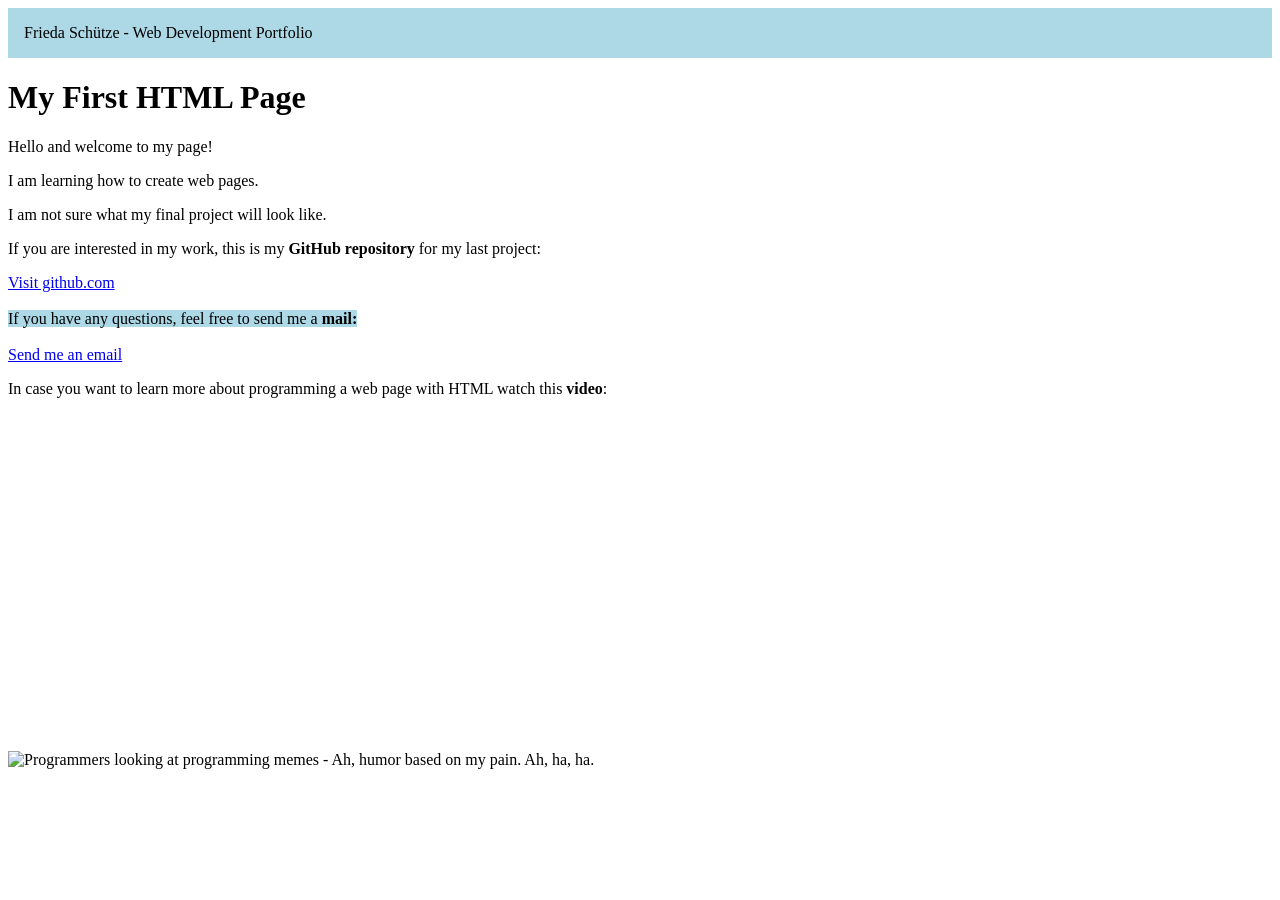
==== index.html @ f197b4f9 "Rename web_development_portfolio.html to index.html" ====
<!DOCTYPE html>
<html lang="en">
<head>
    <meta charset="UTF-8">
    <meta name="viewport" content="width=device-width, initial-scale=1.0">
    <title>my first HTML page</title>
</head>
<body>
    <div style="background:lightblue; padding:1rem;">
        Frieda Schütze - Web Development Portfolio
    </div>

    <h1>My First HTML Page</h1>

    <p class="text" id="greet" >Hello and welcome to my page!</p> 
    <p class="text">I am learning how to create web pages.</p>
    <p class="text">I am not sure what my final project will look like.</p>
    
    <p class="text">If you are interested in my work, this is my <strong>GitHub repository</strong> for my last project:</p>
    <a href="https://github.com/frieda566/plant_watering_system" target="_blank">Visit github.com</a>
    
    <br><br> 

    <span style="background-color:lightblue;color:black;">If you have any questions, feel free to send me a <strong>mail:</strong></span>
    <br><br>
    <a href="mailto: frieda.schuetze@stud.leuphana.de ">Send me an email</a>
    
    <p class="text">In case you want to learn more about programming a web page with HTML watch this <strong>video</strong>:</p>
    <iframe width="560" height="315" src="https://www.youtube.com/embed/-CNdRywgF7M?si=aou0Z1PH-LexmWlB" title="YouTube video player" frameborder="0" allow="accelerometer; autoplay; clipboard-write; encrypted-media; gyroscope; picture-in-picture; web-share" referrerpolicy="strict-origin-when-cross-origin" allowfullscreen></iframe>
    
    <br><br>

    <img width="400" title="web developer meme" src="https://miro.medium.com/v2/resize:fit:1400/format:webp/1*Yb2W5n4-ZyQZ8ggggHGCZA.png" alt="Programmers looking at programming memes - Ah, humor based on my pain. Ah, ha, ha.">
</body>
</html>
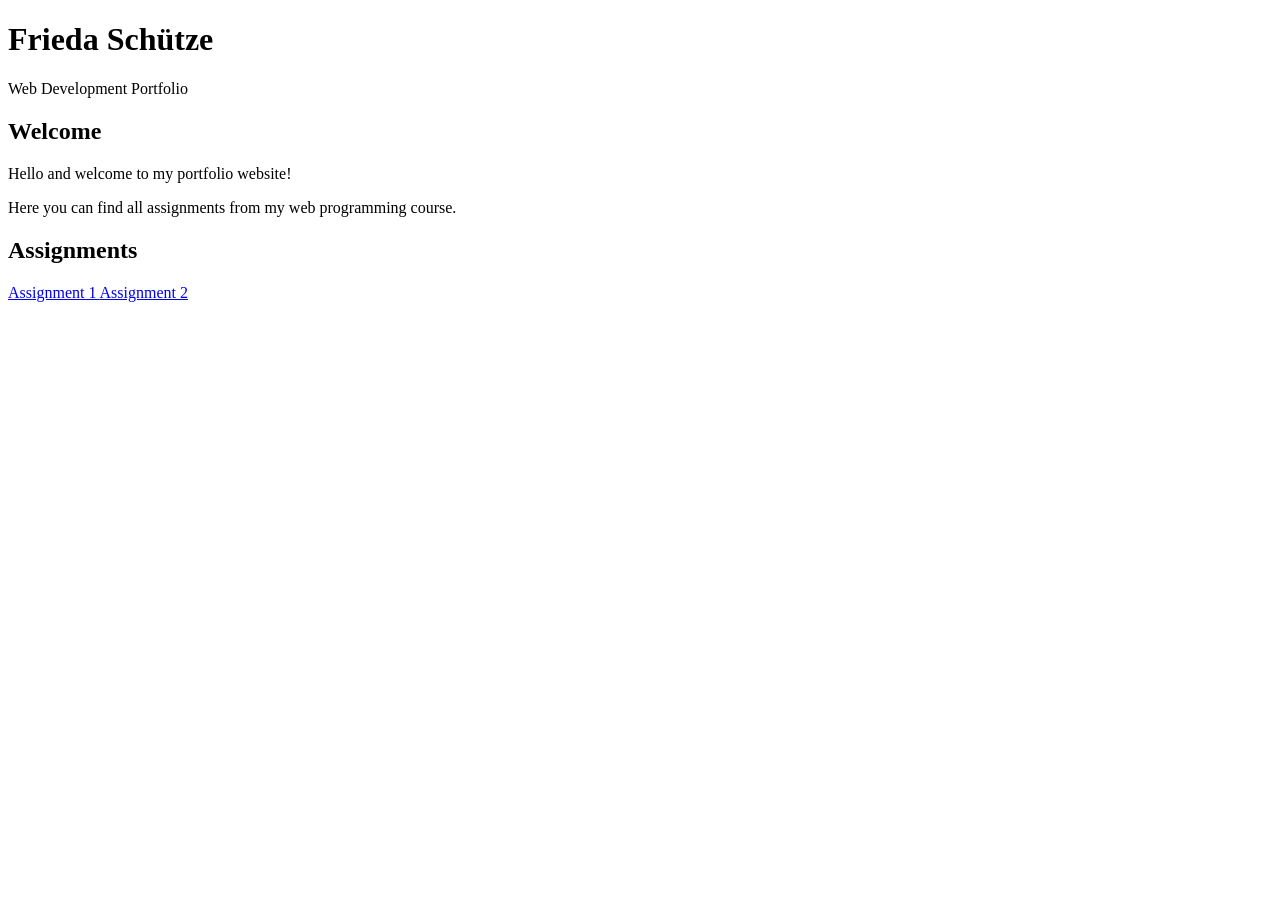
==== commit 17ac3ddb: "add HTML files" ====
--- a/index.html
+++ b/index.html
@@ -3,33 +3,35 @@
 <head>
     <meta charset="UTF-8">
     <meta name="viewport" content="width=device-width, initial-scale=1.0">
-    <title>my first HTML page</title>
+    <title>Frieda Schütze Web Programming Portfolio</title>
+    <link rel="stylesheet" href="css/style.css">
+
 </head>
+
 <body>
-    <div style="background:lightblue; padding:1rem;">
-        Frieda Schütze - Web Development Portfolio
-    </div>
 
-    <h1>My First HTML Page</h1>
+    <header>
+        <h1>Frieda Schütze</h1>
+        <p>Web Development Portfolio</p>
+    </header>
 
-    <p class="text" id="greet" >Hello and welcome to my page!</p> 
-    <p class="text">I am learning how to create web pages.</p>
-    <p class="text">I am not sure what my final project will look like.</p>
-    
-    <p class="text">If you are interested in my work, this is my <strong>GitHub repository</strong> for my last project:</p>
-    <a href="https://github.com/frieda566/plant_watering_system" target="_blank">Visit github.com</a>
-    
-    <br><br> 
+    <main>
+        <section class="card">
+            <h1>Welcome</h1>
+            <p>Hello and welcome to my portfolio website!</p>
+            <p>Here you can find all assignments from my web programming course.</p>
+        </section>
 
-    <span style="background-color:lightblue;color:black;">If you have any questions, feel free to send me a <strong>mail:</strong></span>
-    <br><br>
-    <a href="mailto: frieda.schuetze@stud.leuphana.de ">Send me an email</a>
-    
-    <p class="text">In case you want to learn more about programming a web page with HTML watch this <strong>video</strong>:</p>
-    <iframe width="560" height="315" src="https://www.youtube.com/embed/-CNdRywgF7M?si=aou0Z1PH-LexmWlB" title="YouTube video player" frameborder="0" allow="accelerometer; autoplay; clipboard-write; encrypted-media; gyroscope; picture-in-picture; web-share" referrerpolicy="strict-origin-when-cross-origin" allowfullscreen></iframe>
-    
-    <br><br>
+        <section class="assignments">
+            <h2>Assignments</h2>
+            <a class="assignments-button" href="assignment1.html">
+            Assignment 1
+            </a>
+            <a class="assignments-button" href="assignment2.html">
+            Assignment 2
+            </a>
+        </section>
+    </main>
 
-    <img width="400" title="web developer meme" src="https://miro.medium.com/v2/resize:fit:1400/format:webp/1*Yb2W5n4-ZyQZ8ggggHGCZA.png" alt="Programmers looking at programming memes - Ah, humor based on my pain. Ah, ha, ha.">
 </body>
-</html>
+</html>
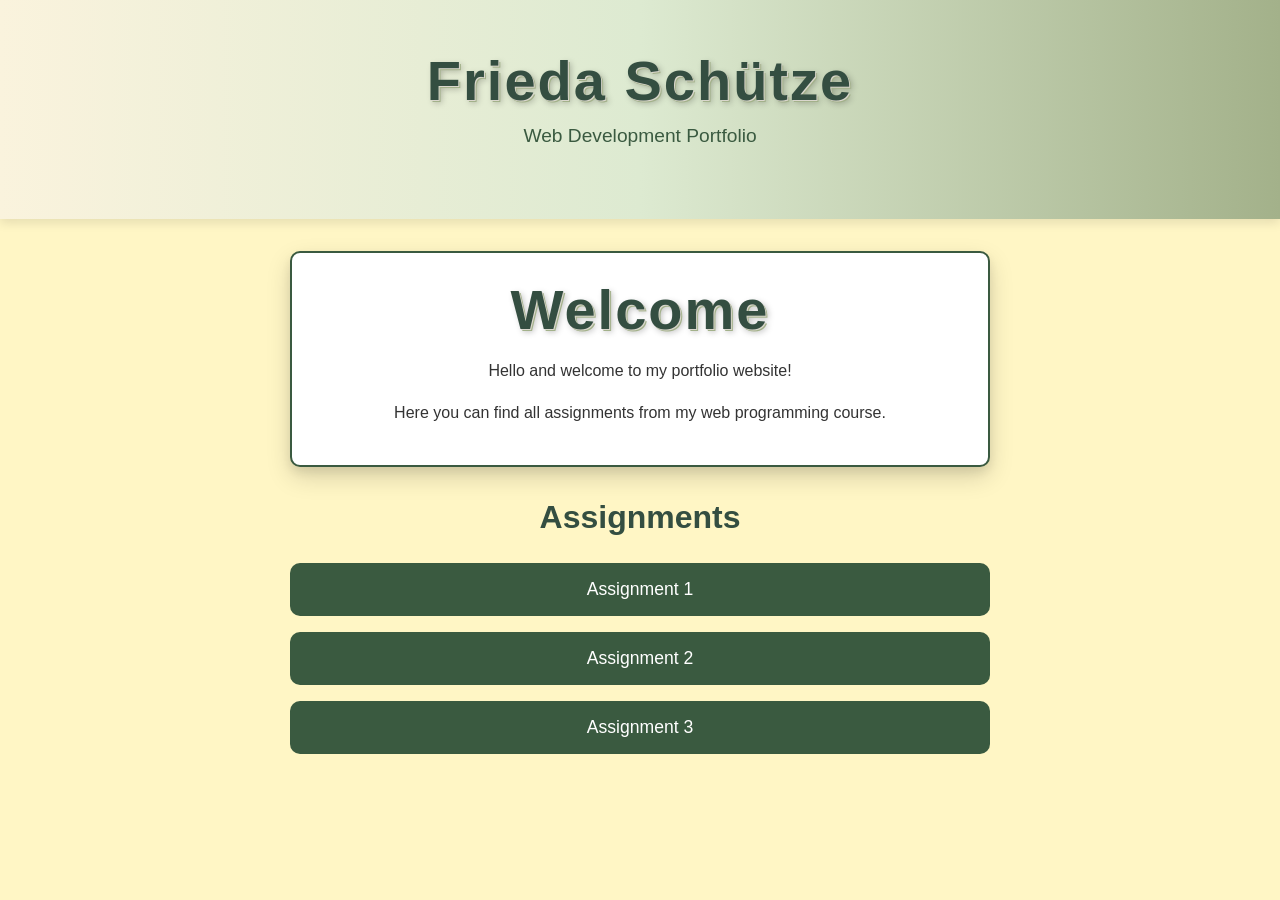
==== commit 14c41d8a: "Add link to Assignment 3 in index.html" ====
--- a/index.html
+++ b/index.html
@@ -30,8 +30,11 @@
             <a class="assignments-button" href="assignment2.html">
             Assignment 2
             </a>
+            <a class="assignments-button" href="assignment3.html">
+            Assignment 3
+            </a>
         </section>
     </main>
 
 </body>
-</html>+</html>
--- a/css/style.css
+++ b/css/style.css
@@ -0,0 +1,103 @@
+body {
+    font-family: 'Arial Narrow', sans-serif;
+    background-color: #fff6c5;
+    margin: 0;
+    color: #333;
+}
+
+header {
+     background: linear-gradient(
+        to right,
+        #faf3dd,
+        #ddead1,
+        #a3b18a
+    );
+    text-align: center;
+    padding: 3rem 1rem;
+    box-shadow: 0 4px 10px rgba(0,0,0,0.1);
+}
+
+h1 {
+    margin: 0;
+    font-size: 3.5rem;
+    color: #344e41;
+    letter-spacing: 2px;
+    text-shadow:
+        1px 1px 0 #dad7cd,
+        2px 2px 0 #a3b18a,
+        3px 3px 6px rgba(0,0,0,0.25);
+}
+
+header p {
+    font-size: 1.2rem;
+    color: #3a5a40;
+    margin-top: 0.5rem;
+}
+
+main {
+    max-width: 700px;
+    margin: auto;
+    padding: 2rem;
+}
+
+.card {
+    background-color: white;
+    margin-bottom: 2rem;   
+    padding: 1.5rem;       
+    border-radius: 10px;
+    border: 2px solid #3A5A40;
+    text-align: center;
+    box-shadow: 
+        0 10px 25px rgba(0,0,0,0.15),
+        0 5px 10px rgba(0,0,0,0.08);;
+}
+
+.card:hover {
+    transform: translateY(-5px);
+    box-shadow:
+        0 14px 30px rgba(0,0,0,0.2);
+}
+
+.introduction {
+    background-color: white;
+    padding: 1.5rem;
+    border-radius: 10px;
+    border: 2px solid #A3B18A;
+    box-shadow: 0 2px 8px rgba(0,0,0,0.1);
+}
+
+.assignments h2{
+    margin-top: 2rem;
+}
+
+.assignments-button {
+    display: block;
+    margin-top: 1rem;
+    padding: 1rem;
+    margin-bottom: 1rem;
+    background-color: #3A5A40;
+    color: white;
+    border-radius: 10px;
+    text-decoration: none;
+    text-align: center;
+    font-size: 1.1rem;
+}
+
+.assignments-button:hover {
+    background-color: #a3b18a;
+    transform: translateY(-2px);
+}
+
+h2 {
+    color: #344e41;
+    text-align: center;
+    font-size: 2rem;
+}
+
+p {
+    line-height: 1.6;
+}
+
+a {
+    color: #a3b18a;
+}
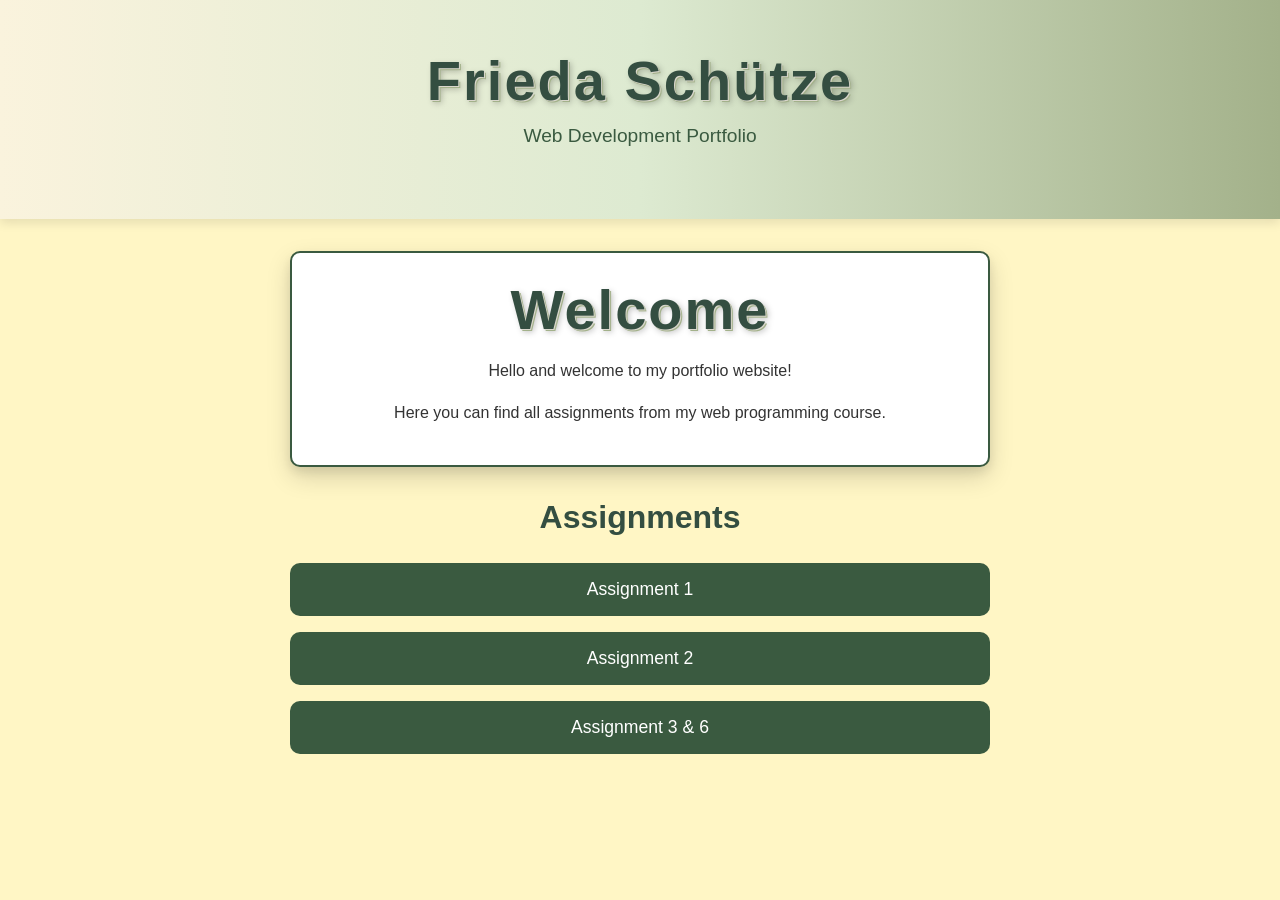
==== commit 1b85fed3: "update index.html" ====
--- a/index.html
+++ b/index.html
@@ -31,10 +31,10 @@
             Assignment 2
             </a>
             <a class="assignments-button" href="assignment3.html">
-            Assignment 3
+            Assignment 3 & 6
             </a>
         </section>
     </main>
 
 </body>
-</html>
+</html>
